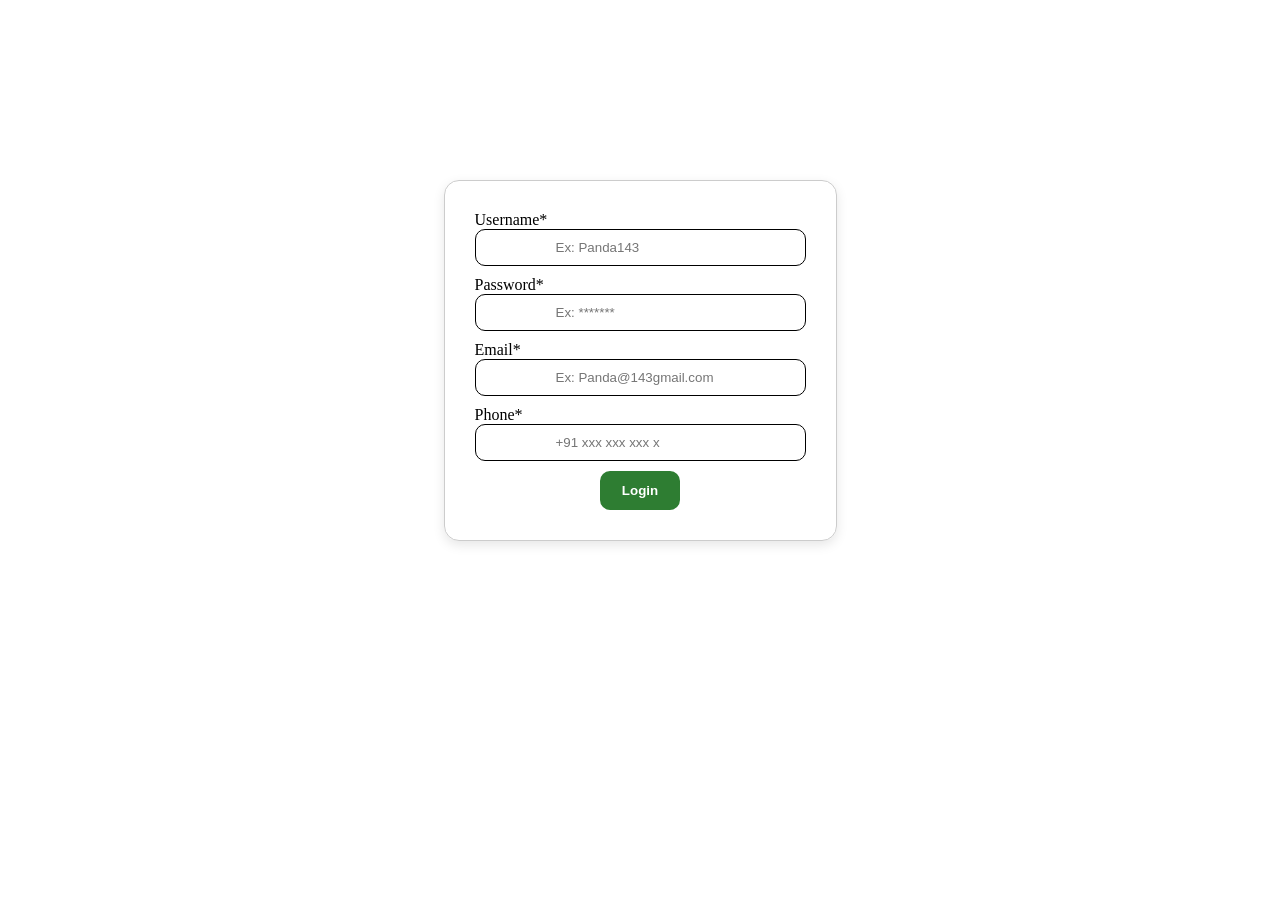
==== cart.html @ b8c848c8 "Add files via upload" ====
<!DOCTYPE html>
<html lang="en">
<head>
    <meta charset="UTF-8">
    <meta name="viewport" content="width=device-width, initial-scale=1.0">
    <title>Document</title>
    <link rel="stylesheet" href="style.css">
</head>
<body>


    

    
    <div id="cartContainer" class="carcardcontainer">

    </div>

        


</div>



   
    
    <div>

    <button onclick="goToCheckout()" class="procheckbtn" ><div id="Total" class="pricetagcart">
        
    </div>proceed to checkout ></button>
    </div>
  
    <script src="script.js" >
        
    </script>
</body>
</html>
---- style.css ----
.nav-container {
    display: flex;
    flex-direction: row;
    flex-wrap: wrap;
    align-items: center;
    justify-content: space-between;
   padding-left: 20px;
   padding-right: 20px;
    position: relative;
    box-shadow: 0 4px 8px rgba(0, 0, 0, 0.2);
    border-radius: 5px;
    position: sticky;
    top: 0;
    z-index: 1000;
    
}
@media screen and (max-width: 600px) {
    .nav-container {
        flex-wrap: nowrap;
        padding: 8px 10px;
        gap: 8px;
        box-sizing: border-box;
        width: 100%;
    }

    .nav-container h1 {
        font-size: 27px !important;
        margin: 0;
    }

    .rightsidecont {
        display: flex;
        align-items: center;
        justify-content: flex-end;
        flex: 1;
        min-width: 0;
        gap: 8px;
    }

    .userlog {
        display: flex;
        align-items: center;
        justify-content: flex-end;
        min-width: 0;
        gap: 5px;
    }

    .nameuser {
        max-width: 65px;
        min-width: 0;
        overflow: hidden;
        text-overflow: ellipsis;
        white-space: nowrap;
        font-size: 11px;
    }

    .logout {
        flex-shrink: 0;
        padding: 5px 7px;
        font-size: 11px;
        white-space: nowrap;
    }

    .mycart {
        display: inline-flex;
        align-items: center;
        gap: 3px;
        font-size: 11px;
        white-space: nowrap;
    }
}


@media screen and (max-width: 380px) {
    .nav-container {
        padding: 8px 5px;
        gap: 4px;
    }

    .nav-container h1 {
        font-size: 22px !important;
    }

    .rightsidecont {
        gap: 4px;
    }

    .userlog {
        gap: 3px;
    }

    .nameuser {
        max-width: 40px;
        font-size: 9px;
    }

    .logout {
        padding: 4px;
        font-size: 9px;
    }

    .mycart {
        font-size: 10px;
        gap: 2px;
    }
}
.mycart {
    background-color: limegreen;
    color: white;
    font-weight: bold;
    text-decoration: none;
    padding: 15px;
    border-radius: 10px;
    border-right: 20px;
    font-size: larger;
    
}
.userlog {
    display: flex;
    flex-direction: column;
    position: absolute;
    right: 180px;
    top: 35px;

}


.logout {
   border: 1px solid transparent;
   border-radius: 20px;
   color: grey;
}
.nameuser{
font-family: system-ui, -apple-system, BlinkMacSystemFont, 'Segoe UI', Roboto, Oxygen, Ubuntu, Cantarell, 'Open Sans', 'Helvetica Neue', sans-serif;

}

.homeheroimg {
  width: 100%; 
  max-width: 1400px;
  height: auto; 
  min-height: 317px; 
  object-fit: cover; 
  border-radius: 20px;
  display: block;
  margin: 40px auto 0 auto; 
}


div[style*="position: relative"] {
  max-width: 1400px;
  margin: 0 auto;
  padding: 0 20px; 
}


.herohomecontent {
  position: absolute;
  top: 15%; 
  left: 90px;
}

.h1tags {
  color: white;
  font-size: 50px;
  margin-bottom: 10px;
}

.ptagget {
  color: white;
  font-size: 24px; 
  line-height: 1.4;
}

.btn-shop {
  color: black;
  background-color: white;
  font-weight: bold;
  font-size: large;
  border-radius: 15px;
  padding: 12px 20px;
  border: none;
  cursor: pointer;
  margin-top: 15px;
}



@media screen and (max-width: 1024px) {
  .herohomecontent {
    left: 60px;
    top: 10%;
  }
  .h1tags {
    font-size: 36px;
  }
  .ptagget {
    font-size: 18px;
  }
  
}


@media screen and (max-width: 768px) {

  .herohomecontent {
    position: static;
    padding: 20px;
    background-color: #111; /* Dark background so white text is readable */
    border-radius: 0 0 20px 20px;
    margin-top: -20px; /* Pulls content up to seamlessly connect with image */
  }
  
  .homeheroimg {
    border-radius: 20px 20px 0 0;
    min-height: 200px;
  }

  .h1tags {
    font-size: 28px;
  }

  .ptagget {
    font-size: 16px;
  }
}


@media screen and (max-width: 480px) {
  .h1tags {
    font-size: 24px;
  }
  .btn-shop {
    width: 100%; 
    text-align: center;
  }
}




.parent-cont{
    display: flex;
}
@media screen and (max-width: 637px) {
    .parent-cont {
        display: flex;
        flex-direction: column;
    } 
   }
.list-container {
list-style: none;
box-shadow: 0 4px 8px rgba(0, 0, 0, 0.2);
border-radius: 15px;
max-height: fit-content;
}
@media screen and (max-width:638px){
    .list-container{
        max-width: fit-content;
    }
    
}
.cat {
    padding-right: 200px;
    padding-top: 10px;
    padding-bottom: 10px;
    text-align: left;
}
.product-container {
    display: flex;
    flex-direction: row;
    flex-wrap: wrap;
    justify-content: center;
    gap: 20px;
    margin-top: 30px;
    
    

}
.child-container {
    max-width: 250px;
    box-shadow: 0 4px 8px rgba(0, 0, 0, 0.2);
    padding: 10px;
    border-radius: 15px;
    position: relative;
    max-height: fit-content;
    
}
.mat-container {
    padding-left: 10px;
    max-width: 150px;
    height: 180px;

}
.mat-containerpro{
    padding-left: 10px;
}
.brandofproduct {
    background-color: #e8f5e9;
    color: #2e7d32;
    max-width: fit-content;
    padding: 5px;
    border-radius: 8px;
    position: absolute;
    left: 10px;
    top: -10px;
}
.price {
    color: green;
}
.discountbadge {
    background-color: #e8f5e9;
    color: #2e7d32;
    max-width: fit-content;
    padding: 2px;
    border-radius: 5px; 
    position: absolute;
    font-size: medium;
    left: 25px;
    top: 225px;
    
}
.productimage {
    width: 240px;
    border-radius: 10px;

}
.cart-button {
    background-color: #2e7d32;
    color: #ffffff;
   padding: 10px;
   border-radius: 10px;
   border-left: 200px;
  
}
.productimage {
    width: 240px;
    height: 240px;
}
/* product page styling end */

.childindec {
  display: flex;
  flex-direction: row;
  justify-content: center;
  align-items: center;
  border-radius: 10px;
  max-width: fit-content;
  max-height: 35px;
  border: 1px solid green;
  background-color: #2e7d32;
 
}
.addbtnsub {
  border: 1px solid transparent;
  height: 30px;
  width: 25px;
  border-radius: 5px;
  color: white;
   background-color: #2e7d32;
   font-size: larger;
}
.quancart {
  padding-left: 10px;
  padding-right: 10px;
  color: white;

}
.childpriceindc{
  display: flex;
  flex-direction: row;
  align-items: center;
  gap: 20px;
}
.child-containercart {
  display: flex;
  flex-direction: row;
  flex-wrap: wrap;
  justify-content: center;
  align-items: center;
  box-shadow: 0 4px 8px rgba(0, 0, 0, 0.2);
  border: 1px solid lightgray;
  border-radius: 20px;
  max-width: fit-content;
  padding: 10px;


}
.productimagecart{
  width: 150px;
  height: 150px;
}
.carcardcontainer{
display: flex;
flex-direction: column;
flex-wrap: wrap;
gap: 10px;


}
.rupees{
  color: darkgreen;
  font-weight: bold;
}


.procheckbtn {
  border: 2px solid transparent;
  border-radius: 10px;
  display: flex;
  flex-direction: row;
  align-items: center;
  gap: 130px;
  margin-top: 20px;
  margin-left: 10px;
  padding: 15px;
  background-color: #2e7d32;
  color: white;
  font-size: 15px;
  
 
}
.pricetagcart{
  font-size: 13px;
}
.child-containercheckout{
  display: flex;
  flex-direction: row;
  flex-wrap: wrap;
  gap: 10px;
  box-shadow: 0 4px 8px rgba(0, 0, 0, 0.2);
  border: 1px solid lightgray;
  border-radius: 20px;
 max-width: 330px;
  padding: 10px;
  

}
.pricepdateas {
  color: #2e7d32;
}
.placeordre{
  background-color: #2e7d32;
  color: white;
  font-weight: bold;
  font-size: 20px;
  padding-left: 100px;
  padding-right: 100px;
  padding-top: 20px;
  padding-bottom: 20px;
  border-radius: 15px;
  border: 2px solid #2e7d32;
  
 
}


:root {
    
    --blinkit-image-yellow: #f2c230;  
    --blinkit-image-green: #0a7a36;   
    
    --blinkit-dark: #1c1c1c;         
    --blinkit-light-gray: #f8f9fa;   
    --text-muted: #666666;           
    --border-color: #e2e8f0;        
}


.blinkit-footer {
    background-color: var(--blinkit-light-gray);
    color: var(--blinkit-dark);
    padding: 40px 20px 20px 20px;
    font-family: Arial, sans-serif;
    border-top: 1px solid var(--border-color);
    margin-top: 50px;
}

.footer-top {
    max-width: 1200px;
    margin: 0 auto;
    display: flex;
    flex-wrap: wrap;
    justify-content: space-between;
    gap: 30px;
}

.footer-brand {
    flex: 1;
    min-width: 250px;
}


.footer-logo {
    font-size: 36px;
    font-weight: 800;
    margin: 0 0 12px 0;
    letter-spacing: -1.5px;
    display: flex;
    align-items: center;
}

.footer-logo .logo-yellow {
    color: var(--blinkit-image-yellow);
}

.footer-logo .logo-green {
    color: var(--blinkit-image-green);
}

.footer-brand p {
    color: var(--text-muted);
    font-size: 14px;
    line-height: 1.5;
    margin: 0;
}

.footer-links-container {
    flex: 2;
    display: flex;
    flex-wrap: wrap;
    justify-content: space-between;
    gap: 20px;
    min-width: 280px;
}

.footer-column h3 {
    font-size: 16px;
    font-weight: 600;
    margin: 0 0 15px 0;
    color: var(--blinkit-dark);
}

.footer-column ul {
    list-style: none;
    padding: 0;
    margin: 0;
}

.footer-column ul li {
    margin-bottom: 10px;
}

.footer-column ul li a {
    color: var(--text-muted);
    text-decoration: none;
    font-size: 14px;
    transition: color 0.2s ease;
}

.footer-column ul li a:hover {
    color: var(--blinkit-image-green); /* Hover effects update to matching image green */
    text-decoration: underline;
}


.app-buttons {
    display: flex;
    flex-direction: column;
    gap: 10px;
}

.app-store-btn {
    background-color: var(--blinkit-dark);
    color: white;
    border: none;
    padding: 8px 16px;
    border-radius: 6px;
    cursor: pointer;
    display: flex;
    flex-direction: column;
    align-items: flex-start;
    width: 160px;
    transition: background-color 0.2s;
}

.app-store-btn:hover {
    background-color: var(--blinkit-image-green); /* Button transitions to brand green on hover */
}

.btn-subtext {
    font-size: 10px;
    opacity: 0.8;
}

.btn-maintext {
    font-size: 14px;
    font-weight: bold;
}

.footer-contact-info {
    color: var(--text-muted);
    font-size: 14px;
    margin: 0;
}


.footer-features-banner {
    max-width: 1200px;
    margin: 30px auto 0 auto;
    padding: 20px 0;
    border-top: 1px solid var(--border-color);
    display: flex;
    justify-content: space-around;
    flex-wrap: wrap;
    gap: 20px;
}

.feature-item {
    display: flex;
    align-items: center;
    gap: 12px;
}

.feature-icon {
    font-size: 24px;
}

.feature-item p {
    margin: 0;
    font-size: 13px;
    color: var(--text-muted);
    line-height: 1.3;
}

.feature-item strong {
    display: block;
    color: var(--blinkit-dark);
}


.footer-bottom {
    max-width: 1200px;
    margin: 0 auto;
    padding-top: 20px;
    border-top: 1px solid var(--border-color);
    text-align: center;
}

.footer-bottom p {
    color: var(--text-muted);
    font-size: 13px;
    margin: 0;
}


@media (max-width: 768px) {
    .footer-top {
        flex-direction: column;
    }
    .footer-links-container {
        flex-direction: column;
        gap: 25px;
    }
    .footer-features-banner {
        flex-direction: column;
        align-items: flex-start;
        padding-left: 10px;
    }
}
.homeimagecon{
    width: 90px;
    height: 75px;
    border-radius: 10px;
}
.categorycontainer{
    max-width: 90px;
    box-shadow: 0 4px 8px rgba(0, 0, 0, 0.2);
    border-radius: 10px;
    padding: 10px;
    text-align: center;
}
.main-productcon {
    display: flex;
    flex-direction: row;
    flex-wrap: wrap;
    gap: 30px;
    margin-top: 40px;
     margin-left: 60px;
}
.login-container {
    display: flex;
    flex-direction: column;
    justify-content: center;
    align-items: center;
    flex-wrap: wrap;
    gap: 10px;
    width: max-content; 
    margin: 0 auto;
    padding: 30px; 
    border: 1px solid #ccc;
    border-radius: 15px;
    box-shadow: 0 4px 12px rgba(0, 0, 0, 0.1); 
    margin-top: 180px;
}
.login-btn{
    padding-bottom: 10px;
    padding-top: 10px;
    padding-right: 20px;
    padding-left: 20px;
    border-radius: 10px;
    background-color: #2e7d32;
    color: white;
    font-weight: bold;
    border: 2px solid #2e7d32;
}
.inputcontainer{
    padding-left: 80px;
    padding-right: 80px;
    padding-top: 10px;
    padding-bottom: 10px;
    border-radius: 10px;
    border: 1px solid black;
}
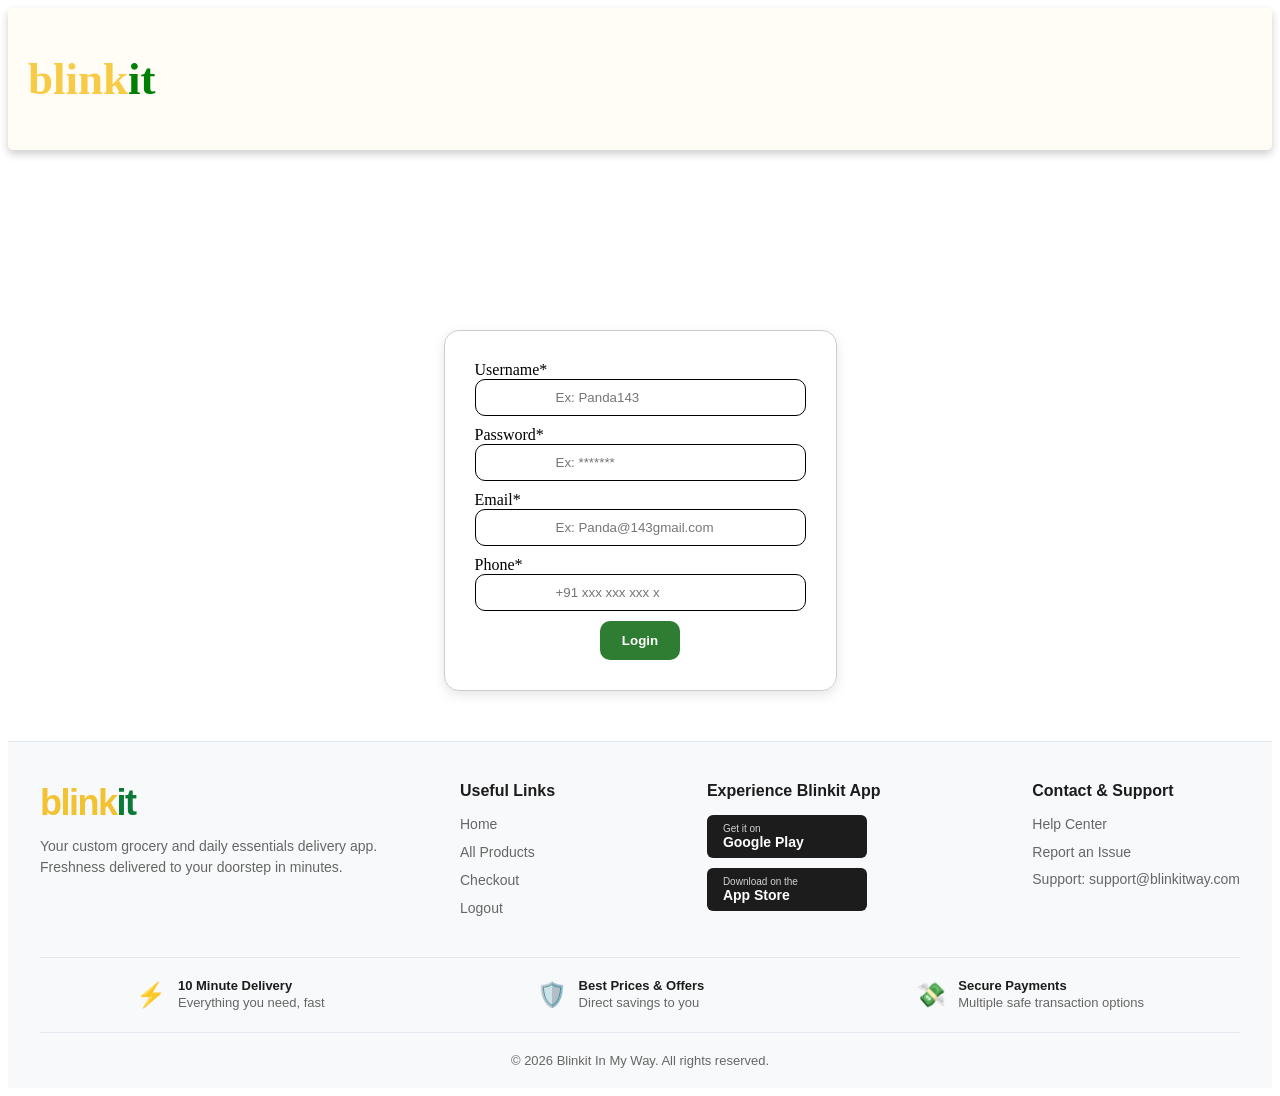
==== commit 8e12f134: "Add files via upload" ====
--- a/cart.html
+++ b/cart.html
@@ -7,6 +7,30 @@
     <link rel="stylesheet" href="style.css">
 </head>
 <body>
+
+
+      <section>
+          <nav class="nav-container">
+       <div>
+         <h1 style="color: #F8CB46; font-size: 45px;" >blink<span style="color: #0C831F;">it</span></h1>
+       </div>
+
+     
+
+        <div  class="rightsidecont">
+        
+        <div class="userlog">
+            <a id="welcome" class="nameuser"></a>
+        <button onclick="removeAccess()" class="logout">Logout</button>
+        </div>
+        <div>
+            <a href="cart.html" class="mycart"> <i class="bi bi-cart3"></i> My Cart</a>
+        </div>
+        
+        </div>
+    </nav>
+
+    </section> 
 
 
     
@@ -31,6 +55,74 @@
         
     </div>proceed to checkout ></button>
     </div>
+
+
+
+
+
+    <footer class="blinkit-footer">
+    <div class="footer-top">
+        <div class="footer-brand">
+           
+            <h2 class="footer-logo"><span class="logo-yellow">blink</span><span class="logo-green">it</span></h2>
+            <p>Your custom grocery and daily essentials delivery app. Freshness delivered to your doorstep in minutes.</p>
+        </div>
+        <div class="footer-links-container">
+            <div class="footer-column">
+                <h3>Useful Links</h3>
+                <ul>
+                    <li><a href="home.html">Home</a></li>
+                    <li><a href="products.html">All Products</a></li>
+                    <li><a href="checkout.html">Checkout</a></li>
+                    <li><a href="#" onclick="removeAccess()">Logout</a></li>
+                </ul>
+            </div>
+            
+            <div class="footer-column app-download-column">
+                <h3>Experience Blinkit App</h3>
+                <div class="app-buttons">
+                    <button class="app-store-btn" onclick="simulateDownload('Google Play')">
+                        <span class="btn-subtext">Get it on</span>
+                        <span class="btn-maintext">Google Play</span>
+                    </button>
+                    <button class="app-store-btn" onclick="simulateDownload('App Store')">
+                        <span class="btn-subtext">Download on the</span>
+                        <span class="btn-maintext">App Store</span>
+                    </button>
+                </div>
+            </div>
+
+            <div class="footer-column">
+                <h3>Contact & Support</h3>
+                <ul>
+                    <li><a href="#" onclick="showSupportAlert()">Help Center</a></li>
+                    <li><a href="#" onclick="showSupportAlert()">Report an Issue</a></li>
+                    <li><p class="footer-contact-info">Support: support@blinkitway.com</p></li>
+                </ul>
+            </div>
+        </div>
+    </div>
+    
+    <!-- Trust Badging Banner -->
+    <div class="footer-features-banner">
+        <div class="feature-item">
+            <span class="feature-icon">⚡</span>
+            <p><strong>10 Minute Delivery</strong> Everything you need, fast</p>
+        </div>
+        <div class="feature-item">
+            <span class="feature-icon">🛡️</span>
+            <p><strong>Best Prices & Offers</strong> Direct savings to you</p>
+        </div>
+        <div class="feature-item">
+            <span class="feature-icon">💸</span>
+            <p><strong>Secure Payments</strong> Multiple safe transaction options</p>
+        </div>
+    </div>
+
+    <div class="footer-bottom">
+        <p>&copy; <span id="currentYear"></span> Blinkit In My Way. All rights reserved.</p>
+    </div>
+</footer>
   
     <script src="script.js" >
         
--- a/style.css
+++ b/style.css
@@ -13,6 +13,12 @@
     position: sticky;
     top: 0;
     z-index: 1000;
+    background-color:
+	#FFFDF5
+
+;
+
+
     
 }
 @media screen and (max-width: 600px) {
@@ -396,7 +402,7 @@
 flex-direction: column;
 flex-wrap: wrap;
 gap: 10px;
-
+margin-top: 20px;
 
 }
 .rupees{
